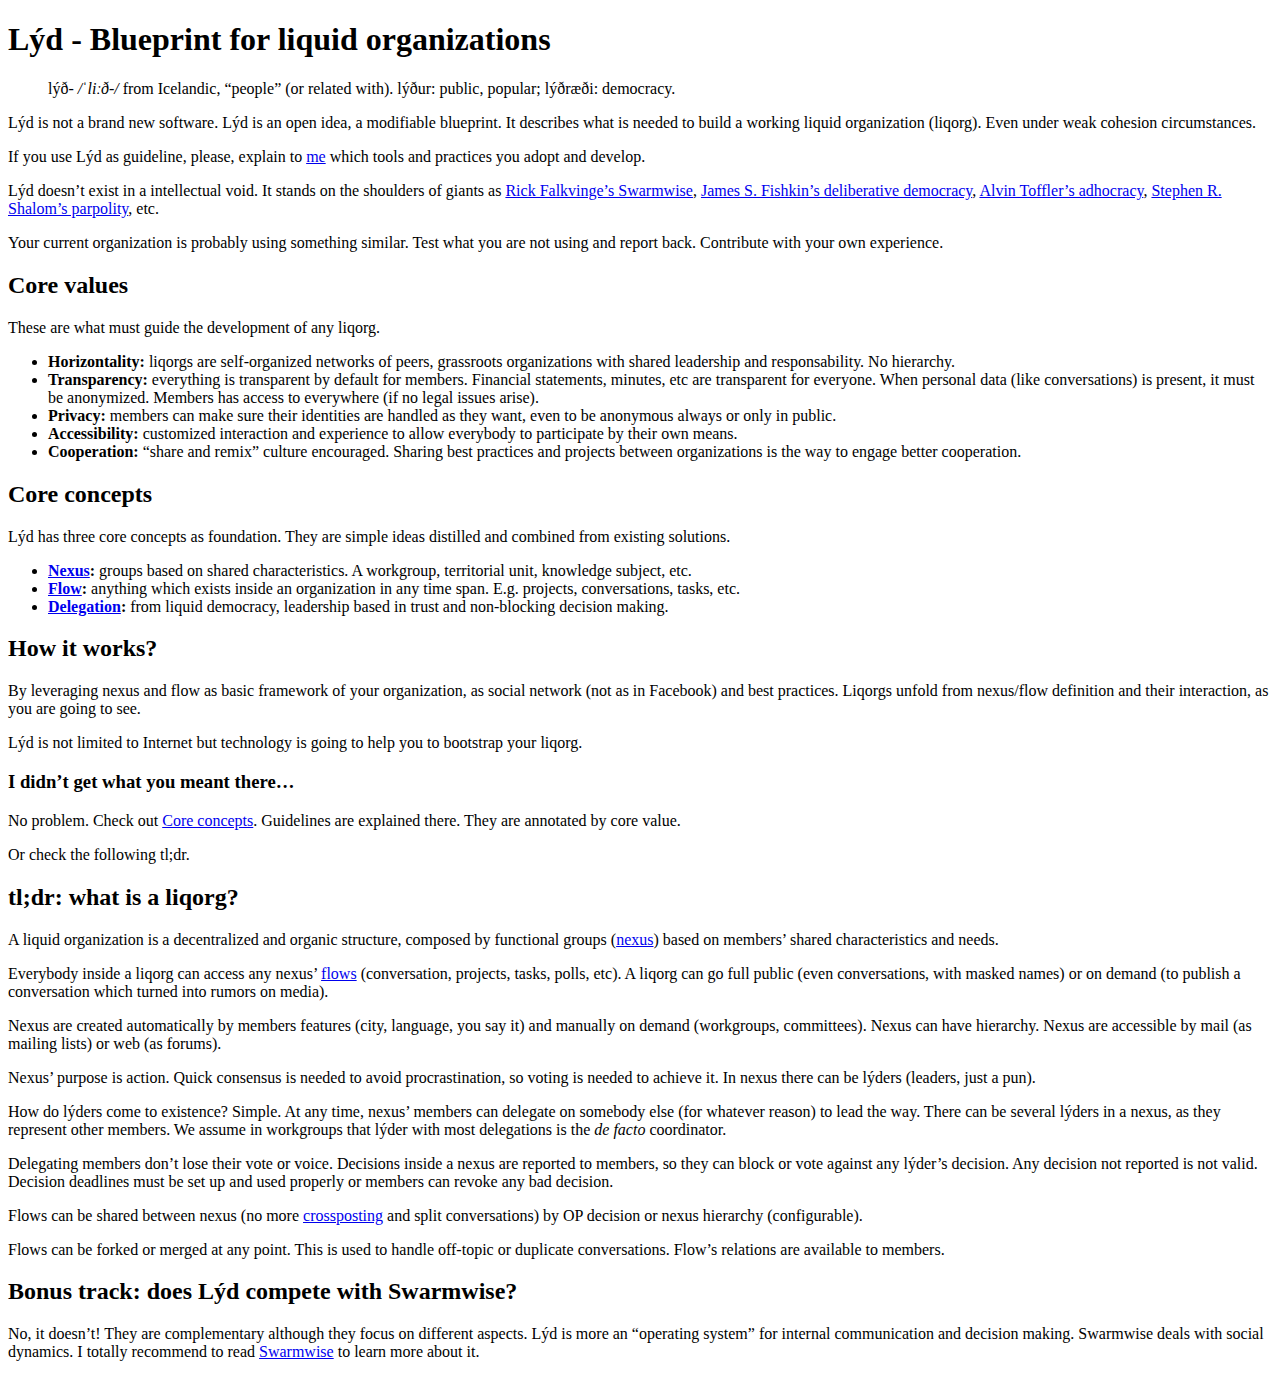
==== .zas/deploy/index.html @ bafdd765 "Changing to Zas." ====
<!DOCTYPE HTML>
<html lang="en">
<head>
	<meta charset="UTF-8" />
	<title>Lýd - Blueprint for liquid organizations</title>
	<meta property="og:title" content="Lýd - Blueprint for liquid organizations" />
	<meta property="og:url" content="http://lyd.dario.im/index.html" />
	<meta property="og:type" content="website" />
	
	<meta property="twitter:url" content="http://lyd.dario.im/index.html" />
	<meta property="twitter:title" content="Lýd - Blueprint for liquid organizations" />
	<meta property="twitter:description" content="" />
	
</head>
<body>
	<h1>Lýd - Blueprint for liquid organizations</h1>

<blockquote>
<p>lýð- <em>/ˈliːð-/</em> from Icelandic, “people” (or related with). lýður: public, popular; lýðræði: democracy.</p>
</blockquote>

<p>Lýd is not a brand new software. Lýd is an open idea, a modifiable blueprint. It describes what is needed to build a working liquid organization (liqorg). Even under weak cohesion circumstances.</p>

<p>If you use Lýd as guideline, please, explain to <a href="/about">me</a> which tools and practices you adopt and develop.</p>

<p>Lýd doesn’t exist in a intellectual void. It stands on the shoulders of giants as <a href="http://falkvinge.net/2013/03/01/swarmwise-the-tactical-manual-to-changing-the-world-chapter-two/">Rick Falkvinge’s Swarmwise</a>, <a href="http://en.wikipedia.org/wiki/Deliberative_democracy">James S. Fishkin’s deliberative democracy</a>, <a href="http://en.wikipedia.org/wiki/Adhocracy">Alvin Toffler’s adhocracy</a>, <a href="http://en.wikipedia.org/wiki/Participatory_politics">Stephen R. Shalom’s parpolity</a>, etc.</p>

<p>Your current organization is probably using something similar. Test what you are not using and report back. Contribute with your own experience.</p>

<h2>Core values</h2>

<p>These are what must guide the development of any liqorg.</p>

<ul>
<li>
<strong>Horizontality:</strong> liqorgs are self-organized networks of peers, grassroots organizations with shared leadership and responsability. No hierarchy.</li>
<li>
<strong>Transparency:</strong> everything is transparent by default for members. Financial statements, minutes, etc are transparent for everyone. When personal data (like conversations) is present, it must be anonymized. Members has access to everywhere (if no legal issues arise).</li>
<li>
<strong>Privacy:</strong> members can make sure their identities are handled as they want, even to be anonymous always or only in public.</li>
<li>
<strong>Accessibility:</strong> customized interaction and experience to allow everybody to participate by their own means.</li>
<li>
<strong>Cooperation:</strong> “share and remix” culture encouraged. Sharing best practices and projects between organizations is the way to engage better cooperation.</li>
</ul>

<h2>Core concepts</h2>

<p>Lýd has three core concepts as foundation. They are simple ideas distilled and combined from existing solutions.</p>

<ul>
<li>
<strong><a href="/nexus">Nexus</a>:</strong> groups based on shared characteristics. A workgroup, territorial unit, knowledge subject, etc.</li>
<li>
<strong><a href="/flow">Flow</a>:</strong> anything which exists inside an organization in any time span. E.g. projects, conversations, tasks, etc.</li>
<li>
<strong><a href="/delegation">Delegation</a>:</strong> from liquid democracy, leadership based in trust and non-blocking decision making.</li>
</ul>

<h2>How it works?</h2>

<p>By leveraging nexus and flow as basic framework of your organization, as social network (not as in Facebook) and best practices. Liqorgs unfold from nexus/flow definition and their interaction, as you are going to see.</p>

<p>Lýd is not limited to Internet but technology is going to help you to bootstrap your liqorg.</p>

<h3>I didn’t get what you meant there…</h3>

<p>No problem. Check out <a href="#coreconcepts">Core concepts</a>. Guidelines are explained there. They are annotated by core value.</p>

<p>Or check the following tl;dr.</p>

<h2>tl;dr: what is a liqorg?</h2>

<p>A liquid organization is a decentralized and organic structure, composed by functional groups (<a href="/nexus">nexus</a>) based on members’ shared characteristics and needs.</p>

<p>Everybody inside a liqorg can access any nexus’ <a href="/flow">flows</a> (conversation, projects, tasks, polls, etc). A liqorg can go full public (even conversations, with masked names) or on demand (to publish a conversation which turned into rumors on media).</p>

<p>Nexus are created automatically by members features (city, language, you say it) and manually on demand (workgroups, committees). Nexus can have hierarchy. Nexus are accessible by mail (as mailing lists) or web (as forums).</p>

<p>Nexus’ purpose is action. Quick consensus is needed to avoid procrastination, so voting is needed to achieve it. In nexus there can be lýders (leaders, just a pun).</p>

<p>How do lýders come to existence? Simple. At any time, nexus’ members can delegate on somebody else (for whatever reason) to lead the way. There can be several lýders in a nexus, as they represent other members. We assume in workgroups that lýder with most delegations is the <em>de facto</em> coordinator.</p>

<p>Delegating members don’t lose their vote or voice. Decisions inside a nexus are reported to members, so they can block or vote against any lýder’s decision. Any decision not reported is not valid. Decision deadlines must be set up and used properly or members can revoke any bad decision.</p>

<p>Flows can be shared between nexus (no more <a href="http://en.wikipedia.org/wiki/Crossposting">crossposting</a> and split conversations) by OP decision or nexus hierarchy (configurable).</p>

<p>Flows can be forked or merged at any point. This is used to handle off-topic or duplicate conversations. Flow’s relations are available to members.</p>

<h2>Bonus track: does Lýd compete with Swarmwise?</h2>

<p>No, it doesn’t! They are complementary although they focus on different aspects. Lýd is more an “operating system” for internal communication and decision making. Swarmwise deals with social dynamics. I totally recommend to read <a href="http://falkvinge.net/2013/02/14/swarmwise-the-tactical-manual-to-changing-the-world-chapter-one/">Swarmwise</a> to learn more about it.</p>

</body>
</html>
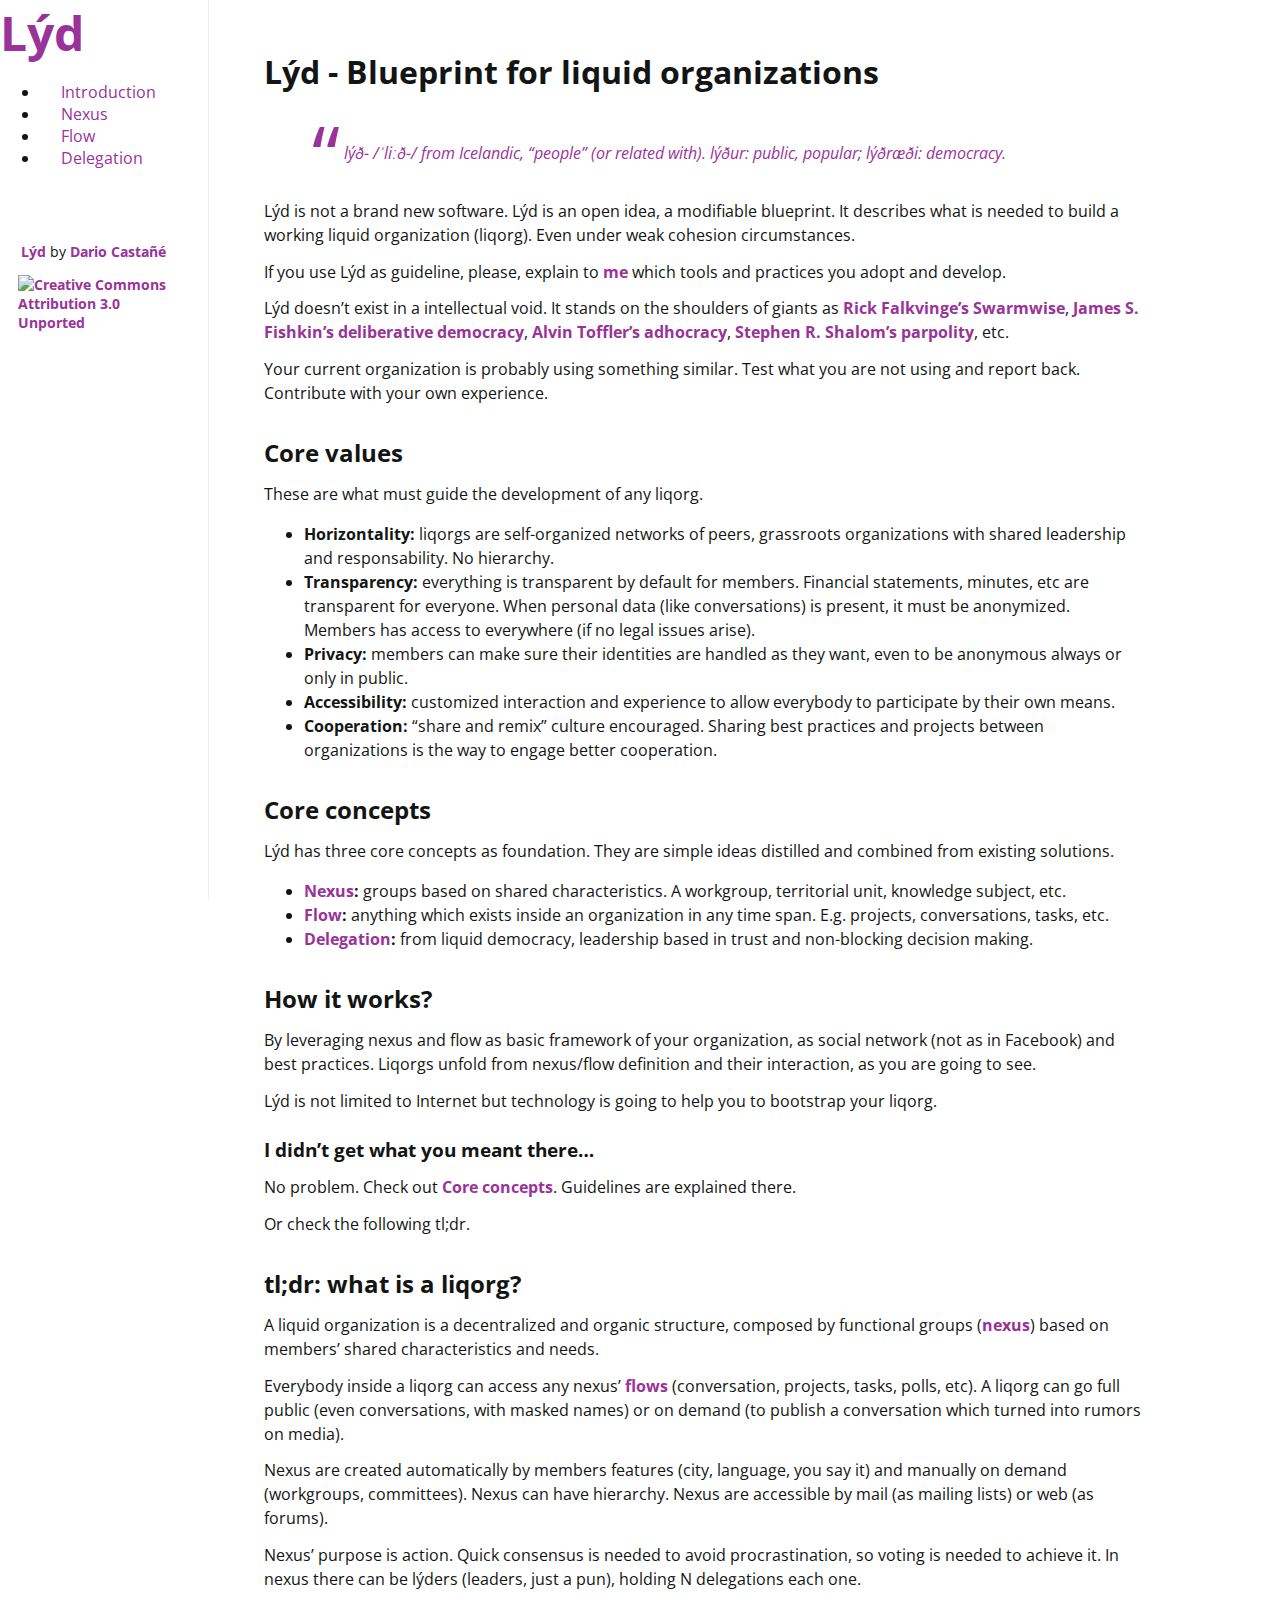
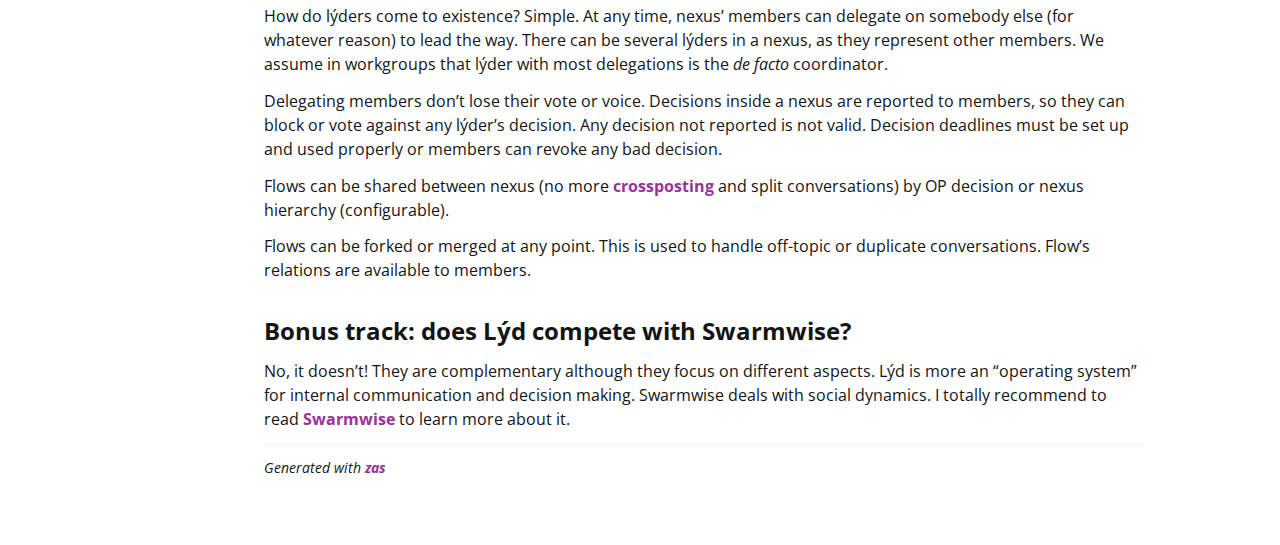
==== commit 27b7abfe: "Smaller changes." ====
--- a/.zas/deploy/index.html
+++ b/.zas/deploy/index.html
@@ -2,8 +2,8 @@
 <html lang="en">
 <head>
 	<meta charset="UTF-8" />
-	<title>Lýd - Blueprint for liquid organizations</title>
-	<meta property="og:title" content="Lýd - Blueprint for liquid organizations" />
+	<title>Lýd - Blueprint for liquid organizations :: Lýd - Blueprint for liquid organizations</title>
+	<meta property="og:title" content="Lýd - Blueprint for liquid organizations - Lýd :: Blueprint for liquid organizations" />
 	<meta property="og:url" content="http://lyd.dario.im/index.html" />
 	<meta property="og:type" content="website" />
 	
@@ -11,9 +11,30 @@
 	<meta property="twitter:title" content="Lýd - Blueprint for liquid organizations" />
 	<meta property="twitter:description" content="" />
 	
+	<link rel="stylesheet" href="http://yui.yahooapis.com/pure/0.2.0/pure-min.css">
+	<link rel="stylesheet" href="http://fonts.googleapis.com/css?family=Open+Sans:400,700,900">
+	<link rel="stylesheet" href="css/lyd.css">
 </head>
 <body>
-	<h1>Lýd - Blueprint for liquid organizations</h1>
+	<div class="pure-g-r" id="layout">
+		<div class="pure-u" id="menu">
+			<div class="pure-menu pure-menu-open">
+				<a class="pure-menu-heading" href="/">Lýd</a>
+				<ul>
+					<li><a href="/">Introduction</a></li>
+					<li><a href="/nexus">Nexus</a></li>
+					<li><a href="/flow">Flow</a></li>
+					<li><a href="/delegation">Delegation</a></li>
+				</ul>
+			</div>
+			<div class="pure-u" id="legal">
+				<p><a href="/">Lýd</a> by <a href="http://dario.im">Dario Castañé</a></p>
+				<a title="Creative Commons Attribution 3.0 Unported" href="http://creativecommons.org/licenses/by/3.0/"><img alt="Creative Commons Attribution 3.0 Unported" src="img/cc.png"></a>
+			</div>
+		</div>
+		<div class="pure-u" id="main">
+			<div>
+				<h1>Lýd - Blueprint for liquid organizations</h1>
 
 <blockquote>
 <p>lýð- <em>/ˈliːð-/</em> from Icelandic, “people” (or related with). lýður: public, popular; lýðræði: democracy.</p>
@@ -65,7 +86,7 @@
 
 <h3>I didn’t get what you meant there…</h3>
 
-<p>No problem. Check out <a href="#coreconcepts">Core concepts</a>. Guidelines are explained there. They are annotated by core value.</p>
+<p>No problem. Check out <a href="#core-concepts">Core concepts</a>. Guidelines are explained there.</p>
 
 <p>Or check the following tl;dr.</p>
 
@@ -77,7 +98,7 @@
 
 <p>Nexus are created automatically by members features (city, language, you say it) and manually on demand (workgroups, committees). Nexus can have hierarchy. Nexus are accessible by mail (as mailing lists) or web (as forums).</p>
 
-<p>Nexus’ purpose is action. Quick consensus is needed to avoid procrastination, so voting is needed to achieve it. In nexus there can be lýders (leaders, just a pun).</p>
+<p>Nexus’ purpose is action. Quick consensus is needed to avoid procrastination, so voting is needed to achieve it. In nexus there can be lýders (leaders, just a pun), holding N delegations each one.</p>
 
 <p>How do lýders come to existence? Simple. At any time, nexus’ members can delegate on somebody else (for whatever reason) to lead the way. There can be several lýders in a nexus, as they represent other members. We assume in workgroups that lýder with most delegations is the <em>de facto</em> coordinator.</p>
 
@@ -91,5 +112,9 @@
 
 <p>No, it doesn’t! They are complementary although they focus on different aspects. Lýd is more an “operating system” for internal communication and decision making. Swarmwise deals with social dynamics. I totally recommend to read <a href="http://falkvinge.net/2013/02/14/swarmwise-the-tactical-manual-to-changing-the-world-chapter-one/">Swarmwise</a> to learn more about it.</p>
 
+			</div>
+			<p class="pure-u" id="zas">Generated with <a title="Most zen static website generator" href="https://github.com/imdario/zas">zas</a></p>
+		</div>
+	</div>
 </body>
 </html>
--- a/.zas/deploy/css/lyd.css
+++ b/.zas/deploy/css/lyd.css
@@ -0,0 +1,111 @@
+body {
+	font-family: 'Open Sans', sans-serif;
+	color: #121513;
+}
+
+a {
+	color: #993399;
+	text-decoration: none;
+}
+
+#layout {
+	padding-left: 13em;
+	left: 0;
+}
+
+#menu {
+	margin-left: -13em;
+	width: 13em;
+	position: fixed;
+	top: 0;
+	left: 13em;
+	bottom: 0;
+	z-index: 1000;
+	overflow-y: auto;
+	background: #FFFFFF;
+	border-right: 1px solid #eeeeee;
+}
+
+#menu .pure-menu-open, #menu .pure-menu .pure-menu-heading {
+	background: transparent;
+	border: 0;
+}
+
+#menu .pure-menu-heading {
+	font-size: 3em;
+	color: #993399;
+	font-weight: bolder;
+}
+
+#menu .pure-menu li a, #legal {
+	padding: 8px 21px;
+}
+
+#menu .pure-menu li a:hover {
+	color: #993399;
+}
+
+#legal {
+	font-size: 89%;
+	padding-top: 3em;
+}
+
+#legal a, #main a {
+	font-weight: bold;
+}
+
+#main a:hover {
+	text-decoration: underline;
+}
+
+#legal img {
+	margin-left: -3px;
+}
+
+#main {
+	max-width: 55em;
+	width: 100%;
+	padding: 1.3em 0em 3em 3em;
+}
+
+#main p {
+	margin: 0.8em 0;
+	line-height: 1.5em;
+}
+
+#main h2, #main h3 {
+	margin: 1.3em 0 0.5em 0;
+}
+
+#main ul li {
+	line-height: 1.5em;
+}
+
+#main blockquote {
+	margin: 3em 0 2.1em 5em;
+}
+
+#main blockquote p {
+	margin: 0 0 0.5em;
+	font-style: italic;
+	color: #993399;
+}
+
+#main blockquote p:first-child:before {
+	content: '“';
+	display: block;
+	float: left;
+	font-size: 5em;
+	line-height: 0.3em;
+	margin-left: -0.4em;
+	color: #993399;
+	font-style: normal;
+}
+
+#zas {
+	width: 100%;
+	border-top: 1px solid #eee;
+	font-size: 89%;
+	font-style: italic;
+	padding-top: 0.8em;
+}
